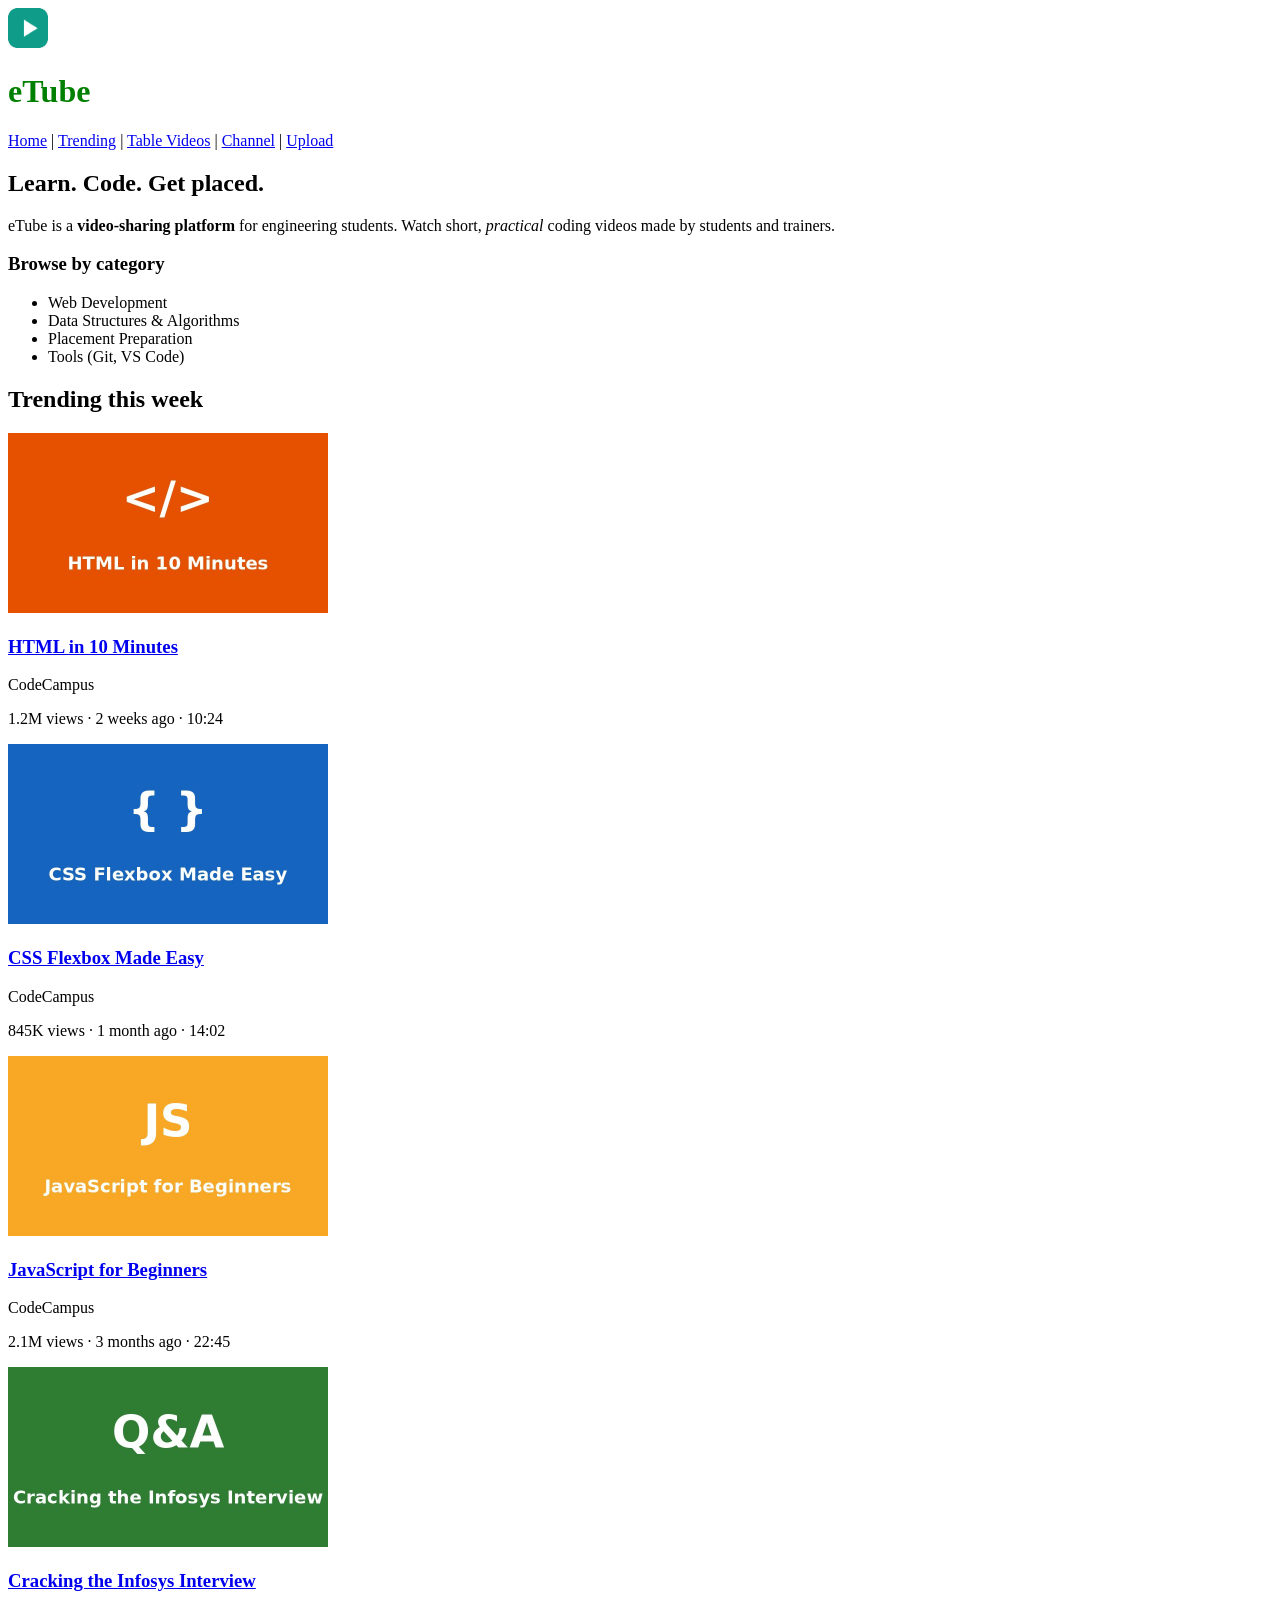
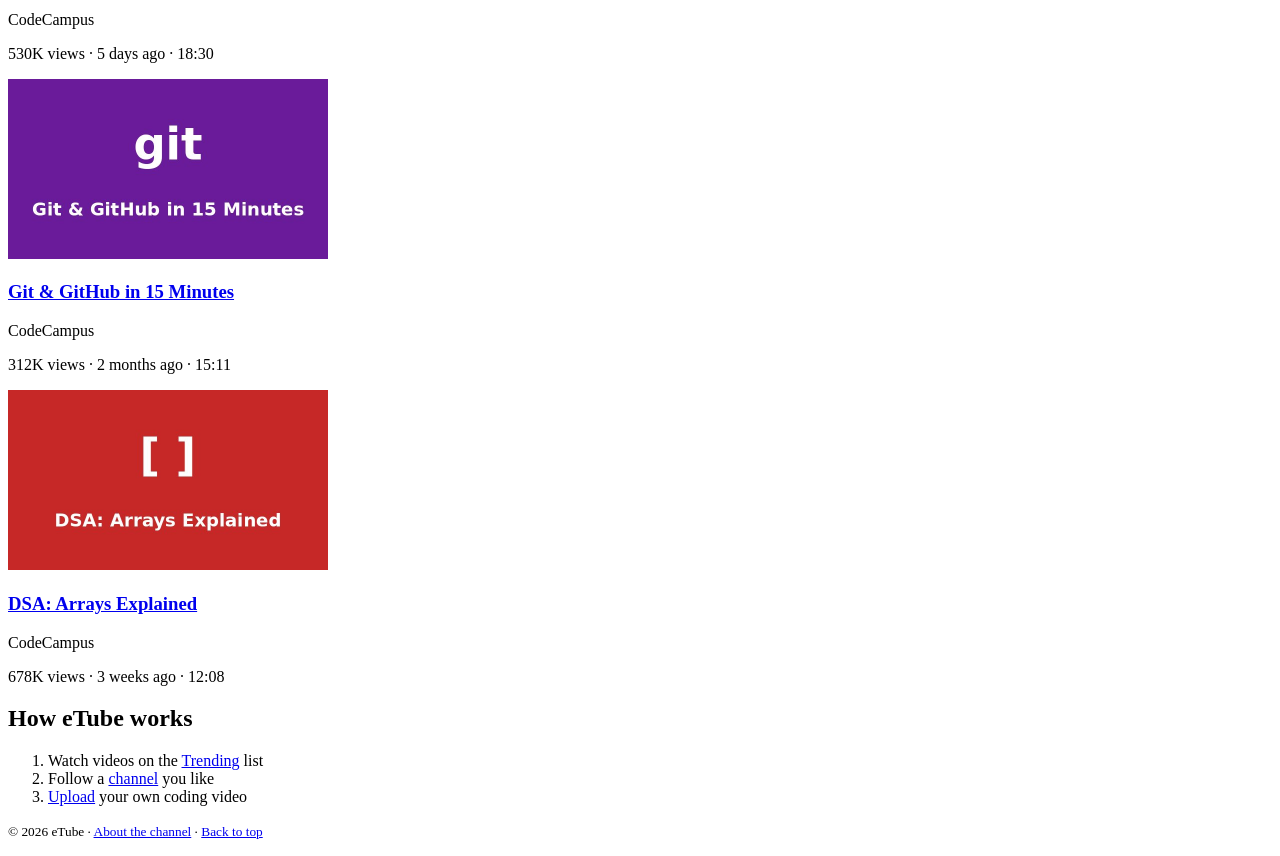
==== index.html @ f188d19d "adding new project" ====
<!DOCTYPE html>
<html lang="en">
<head>
  <meta charset="UTF-8">
  <meta name="viewport" content="width=device-width, initial-scale=1.0">
  <title>eTube | Home</title>
</head>
<body id="top">

  <!-- Same header on every page -->
  <header>
    <a href="index.html"><img src="images/logo.png" alt="eTube logo" width="40"></a>
    <h1>eTube</h1>
    <style>h1 {color : green} </style> 
    <nav>
      <a href="index.html">Home</a> |
      <a href="index.html#trending">Trending</a> |
      <a href="table-videos.html">Table Videos</a> |
      <a href="channel.html">Channel</a> |
      <a href="upload.html">Upload</a>
    </nav>
  </header>

  <main>
    <section>
      <h2>Learn. Code. Get placed.</h2>
      <p>
        eTube is a <strong>video-sharing platform</strong> for engineering students.
        Watch short, <em>practical</em> coding videos made by students and trainers.
      </p>
    </section>

    <h3>Browse by category</h3>
    <ul>
      <li>Web Development</li>
      <li>Data Structures &amp; Algorithms</li>
      <li>Placement Preparation</li>
      <li>Tools (Git, VS Code)</li>
    </ul>

    <section id="trending">
      <h2>Trending this week</h2>

      <div class="video-card" id="video-html-basics">
        <a href="watch.html"><img src="images/thumbs/html-basics.jpg" alt="Thumbnail: HTML in 10 Minutes" width="320"></a>
        <h3><a href="watch.html">HTML in 10 Minutes</a></h3>
        <p><span class="channel">CodeCampus</span></p>
        <p><span class="views">1.2M views</span> &middot; <span class="age">2 weeks ago</span> &middot; <span class="duration">10:24</span></p>
      </div>

      <div class="video-card" id="video-css-flexbox">
        <a href="watch.html"><img src="images/thumbs/css-flexbox.jpg" alt="Thumbnail: CSS Flexbox Made Easy" width="320"></a>
        <h3><a href="watch.html">CSS Flexbox Made Easy</a></h3>
        <p><span class="channel">CodeCampus</span></p>
        <p><span class="views">845K views</span> &middot; <span class="age">1 month ago</span> &middot; <span class="duration">14:02</span></p>
      </div>

      <div class="video-card" id="video-js-basics">
        <a href="watch.html"><img src="images/thumbs/js-basics.jpg" alt="Thumbnail: JavaScript for Beginners" width="320"></a>
        <h3><a href="watch.html">JavaScript for Beginners</a></h3>
        <p><span class="channel">CodeCampus</span></p>
        <p><span class="views">2.1M views</span> &middot; <span class="age">3 months ago</span> &middot; <span class="duration">22:45</span></p>
      </div>

      <div class="video-card" id="video-infosys-interview">
        <a href="watch.html"><img src="images/thumbs/infosys-interview.jpg" alt="Thumbnail: Cracking the Infosys Interview" width="320"></a>
        <h3><a href="watch.html">Cracking the Infosys Interview</a></h3>
        <p><span class="channel">CodeCampus</span></p>
        <p><span class="views">530K views</span> &middot; <span class="age">5 days ago</span> &middot; <span class="duration">18:30</span></p>
      </div>

      <div class="video-card" id="video-git-github">
        <a href="watch.html"><img src="images/thumbs/git-github.jpg" alt="Thumbnail: Git and GitHub in 15 Minutes" width="320"></a>
        <h3><a href="watch.html">Git &amp; GitHub in 15 Minutes</a></h3>
        <p><span class="channel">CodeCampus</span></p>
        <p><span class="views">312K views</span> &middot; <span class="age">2 months ago</span> &middot; <span class="duration">15:11</span></p>
      </div>

      <div class="video-card" id="video-dsa-arrays">
        <a href="watch.html"><img src="images/thumbs/dsa-arrays.jpg" alt="Thumbnail: DSA Arrays Explained" width="320"></a>
        <h3><a href="watch.html">DSA: Arrays Explained</a></h3>
        <p><span class="channel">CodeCampus</span></p>
        <p><span class="views">678K views</span> &middot; <span class="age">3 weeks ago</span> &middot; <span class="duration">12:08</span></p>
      </div>
    </section>

    <section>
      <h2>How eTube works</h2>
      <ol>
        <li>Watch videos on the <a href="index.html#trending">Trending</a> list</li>
        <li>Follow a <a href="channel.html">channel</a> you like</li>
        <li><a href="upload.html">Upload</a> your own coding video</li>
      </ol>
    </section>
  </main>

  <footer>
    <p>
      <small>&copy; 2026 eTube &middot;
        <a href="channel.html#about">About the channel</a> &middot;
        <a href="#top">Back to top</a>
      </small>
    </p>
  </footer>

</body>
</html>
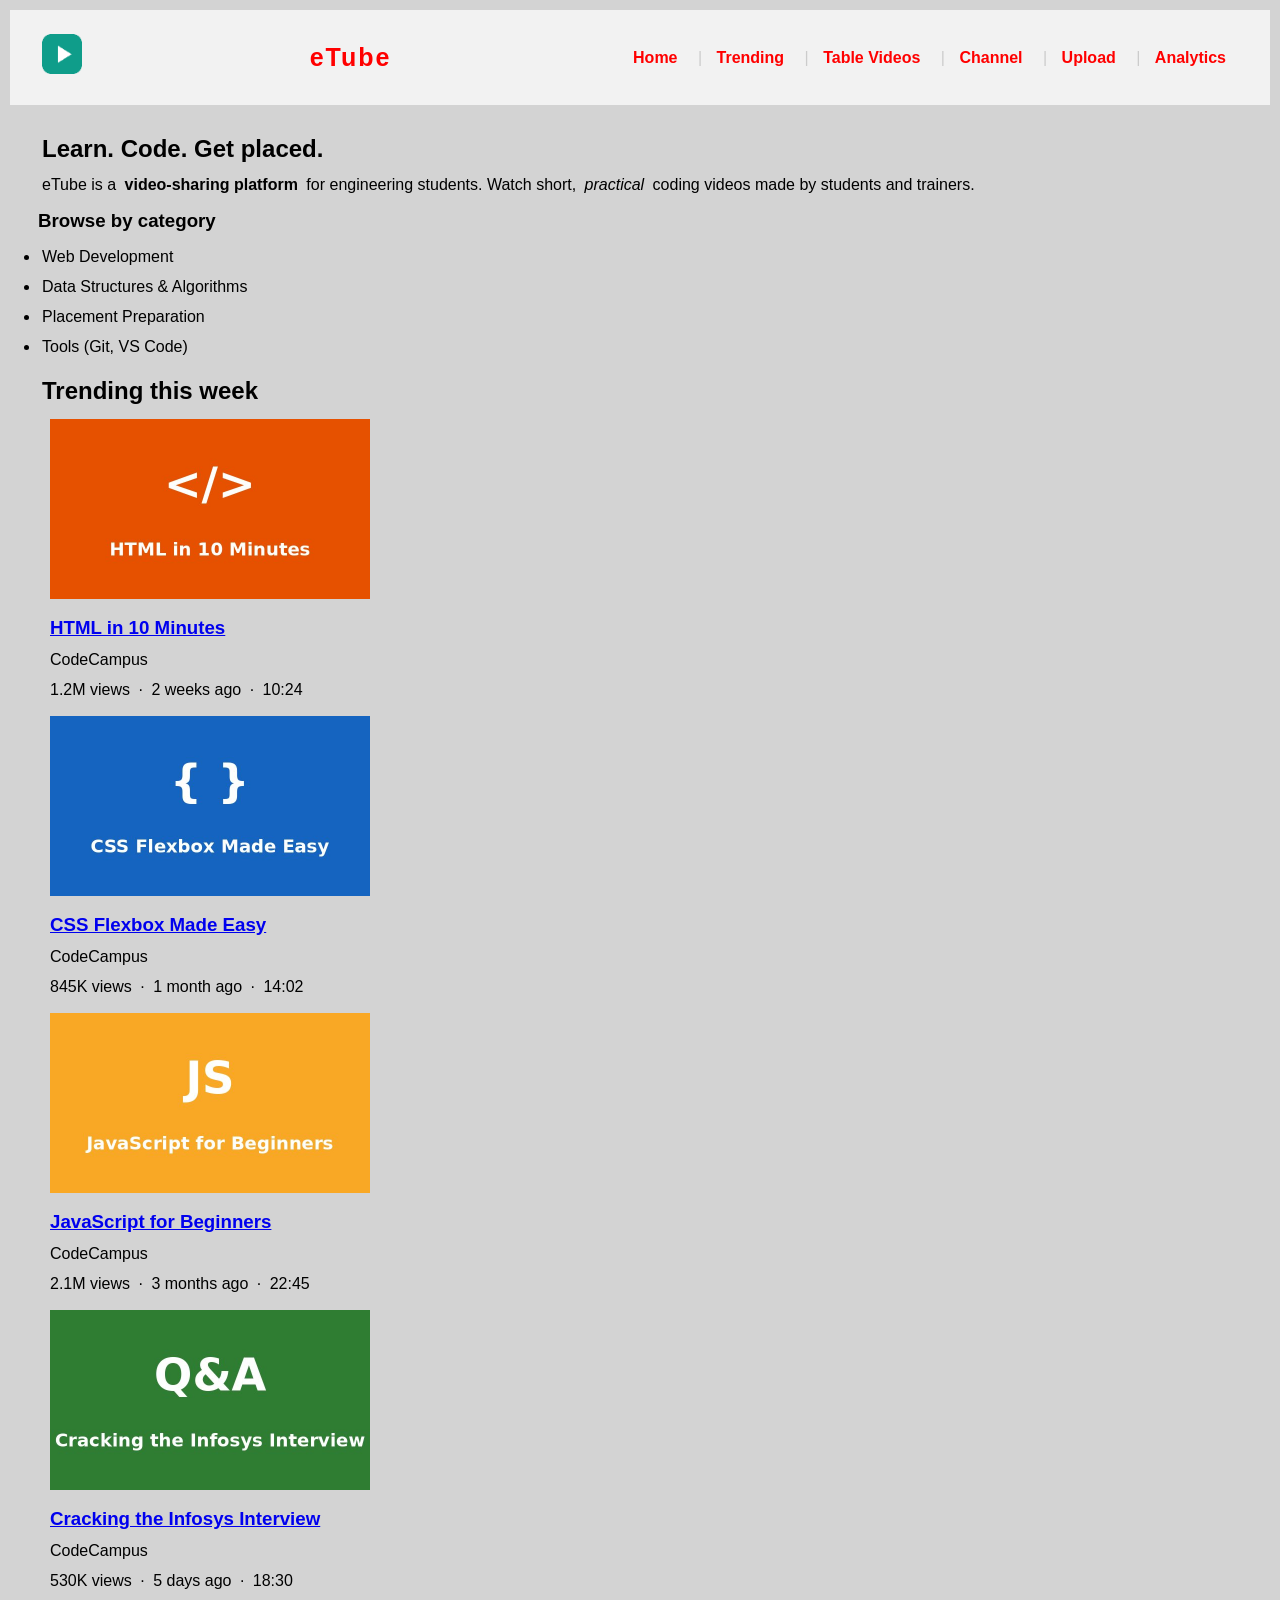
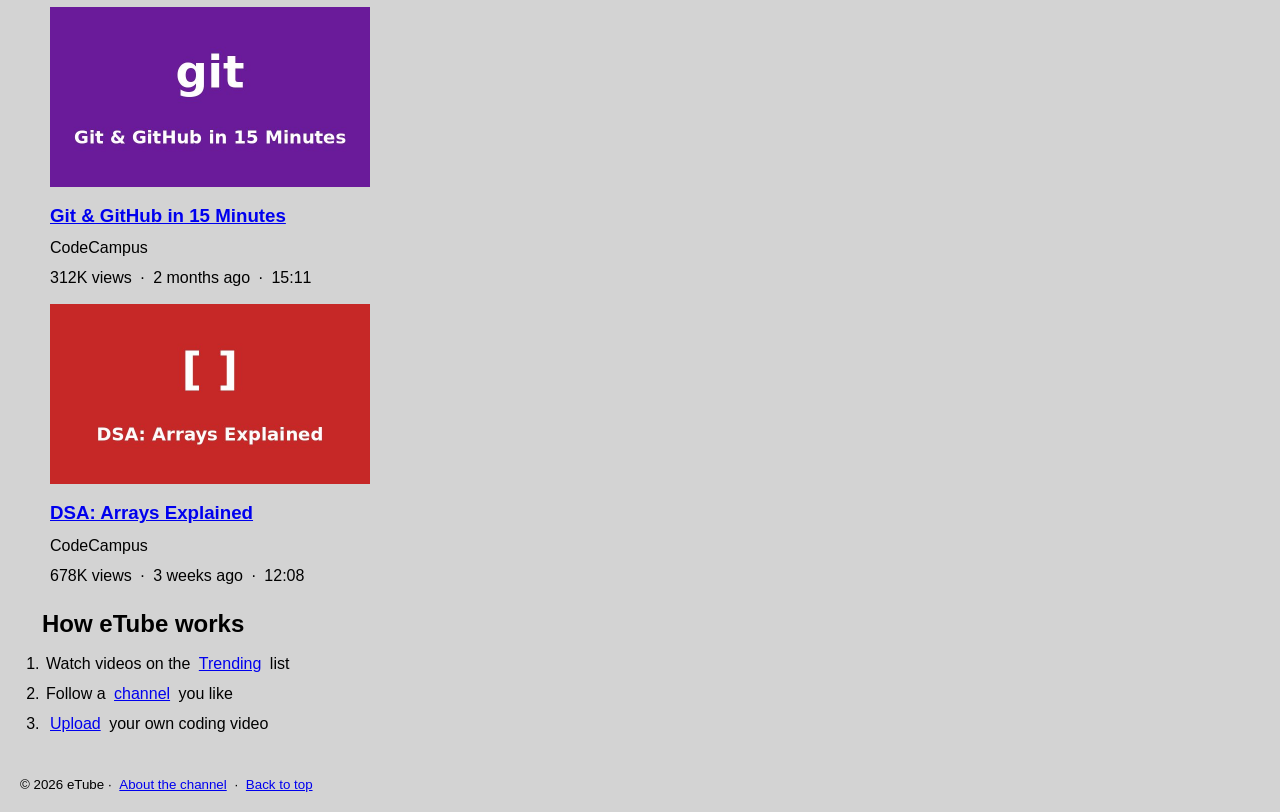
==== commit 8aacbd33: "Add CSS styles and update HTML title and navigation links" ====
--- a/index.html
+++ b/index.html
@@ -3,7 +3,8 @@
 <head>
   <meta charset="UTF-8">
   <meta name="viewport" content="width=device-width, initial-scale=1.0">
-  <title>eTube | Home</title>
+  <title>eTube | RCE</title>
+  <link rel="stylesheet" href="css/style.css">
 </head>
 <body id="top">
 
@@ -11,13 +12,15 @@
   <header>
     <a href="index.html"><img src="images/logo.png" alt="eTube logo" width="40"></a>
     <h1>eTube</h1>
-    <style>h1 {color : green} </style> 
+    
+    <!-- <style>h1 {color : green} </style> -->
     <nav>
       <a href="index.html">Home</a> |
       <a href="index.html#trending">Trending</a> |
       <a href="table-videos.html">Table Videos</a> |
       <a href="channel.html">Channel</a> |
-      <a href="upload.html">Upload</a>
+      <a href="upload.html">Upload</a> |
+      <a href="analytics.html" target="_blank">Analytics</a>
     </nav>
   </header>
 
--- a/css/style.css
+++ b/css/style.css
@@ -0,0 +1,60 @@
+/*Universal Styles*/
+* {
+    margin: 2px;
+    padding: 2px;
+}
+
+body{
+     font-family: Arial, sans-serif;
+     font-size: 16px;
+     line-height: 1.5;
+     color: black;
+     background-color: lightgray;
+}
+
+main{
+    padding: 16px 24px;
+}
+
+/*Header Styles and Navigation*/
+
+header {
+    background-color: #f2f2f2;
+    padding: 16px 24px;
+    display: flex;
+    align-items: center;
+    justify-content: space-between;
+}
+
+header img {
+    height: 40px;
+    margin-right: 16px;
+}
+
+header h1 {
+  display: inline-block;
+  vertical-align: middle;
+  letter-spacing: 2px;
+  margin-left: 10px;
+  color: red;
+  font-size: 25px;
+  }
+
+  nav{    
+    display: inline;
+    margin-left: 32px;
+    color: #cccccc;
+  }
+
+  nav a {
+    text-decoration: none;
+    font-weight: bold;
+    padding: 6px 8px;
+    color: red;
+    margin-right: 8px;
+  }
+
+  nav a:hover {
+    background-color: yellow;
+    color: green;    
+  }
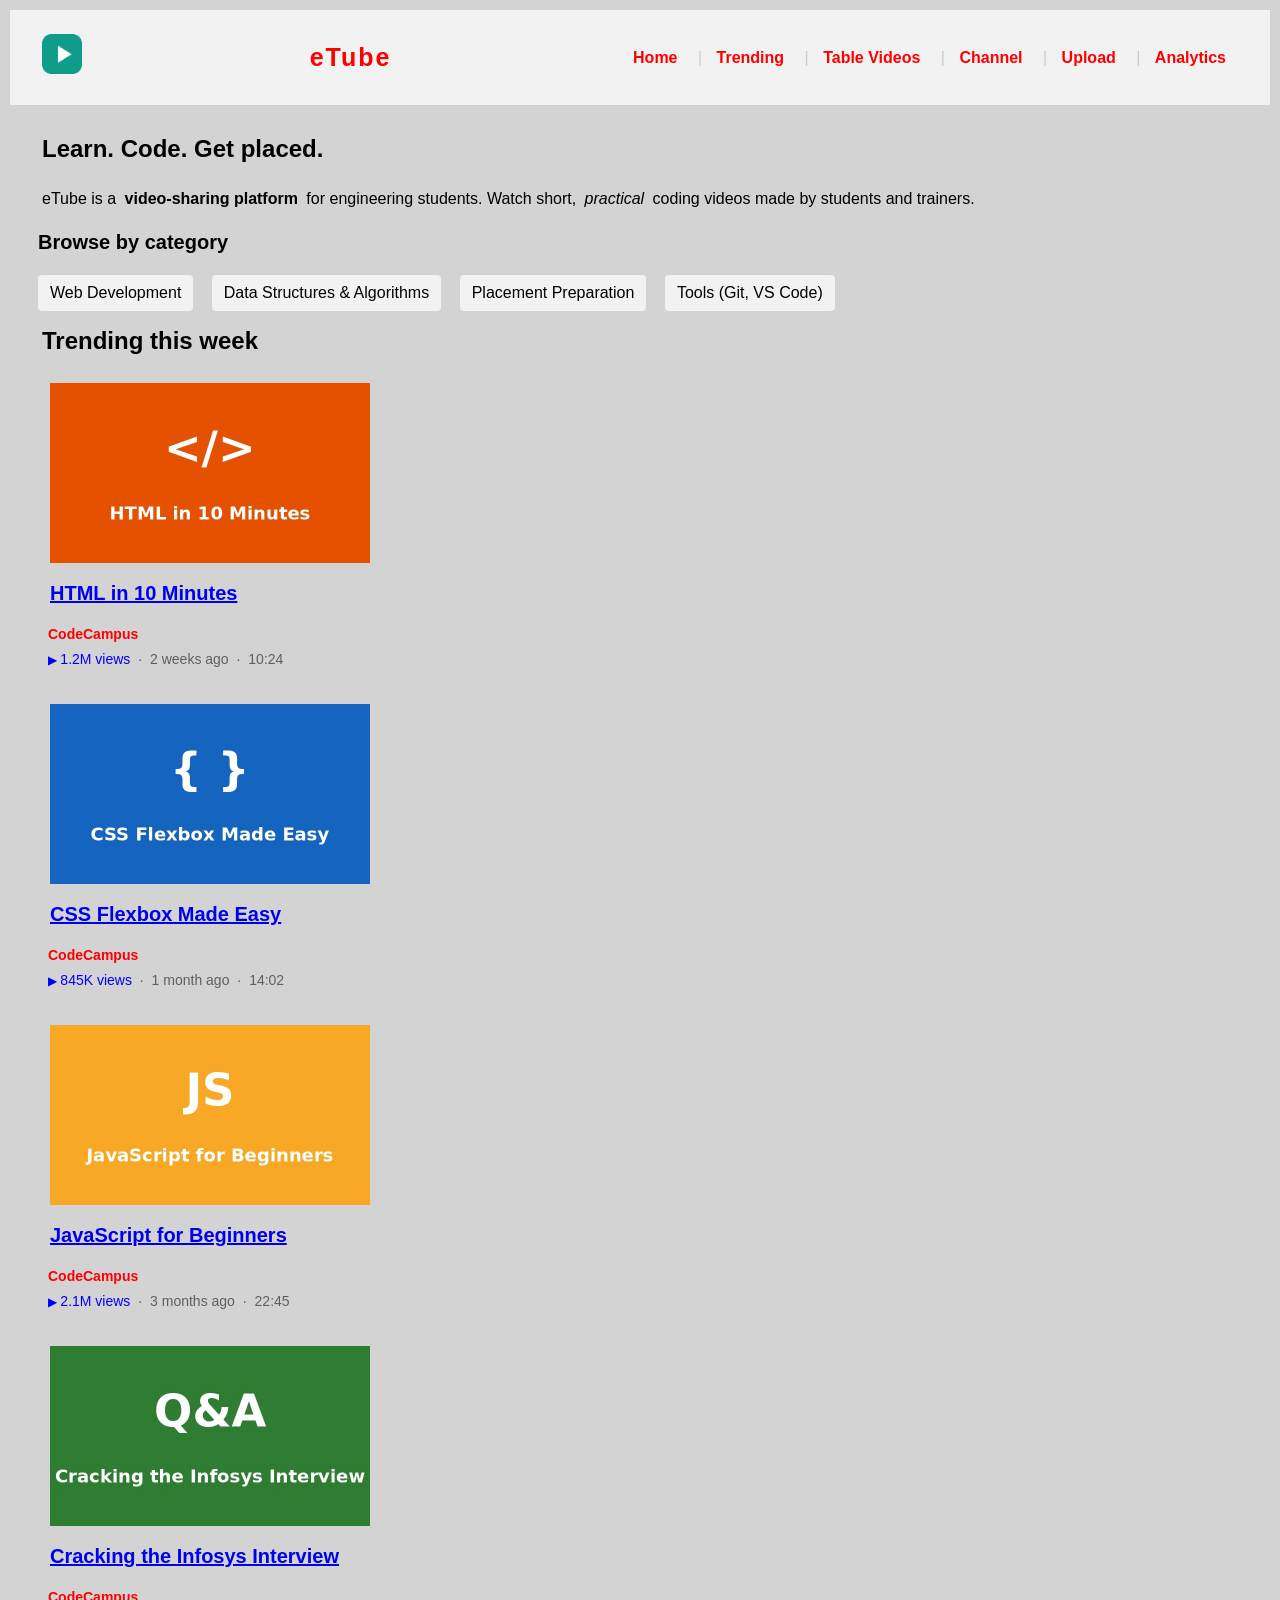
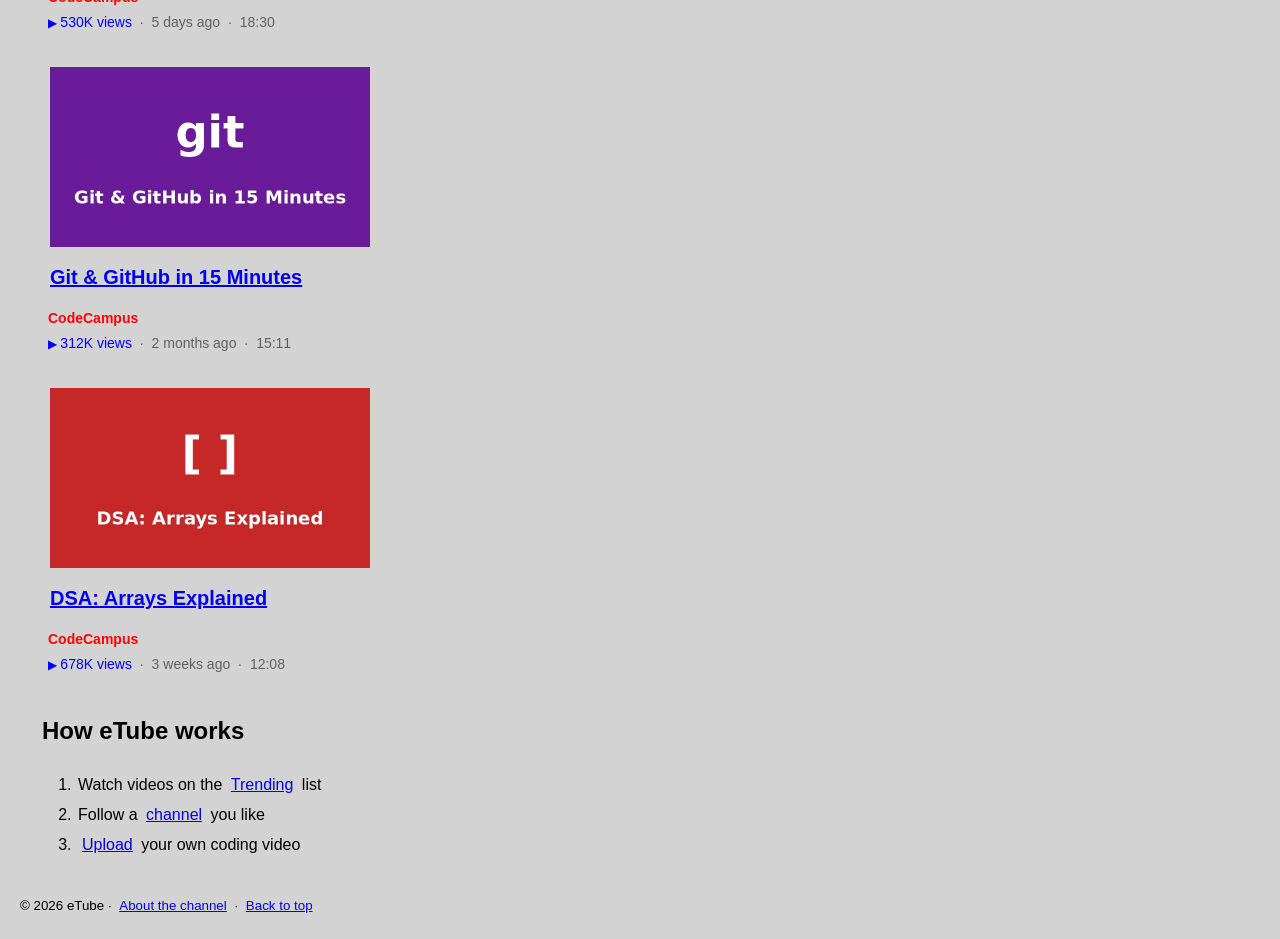
==== commit 065efbb5: "Enhance channel layout and styling with new subscribe button and improved CSS classes" ====
--- a/index.html
+++ b/index.html
@@ -34,7 +34,7 @@
     </section>
 
     <h3>Browse by category</h3>
-    <ul>
+    <ul class="categories">
       <li>Web Development</li>
       <li>Data Structures &amp; Algorithms</li>
       <li>Placement Preparation</li>
--- a/css/style.css
+++ b/css/style.css
@@ -57,4 +57,96 @@
   nav a:hover {
     background-color: yellow;
     color: green;    
+  }
+
+  /* Headings and text basics */
+  h2 {
+    font-size: 24px;
+    margin-bottom: 16px;
+  }
+
+  h3 {
+    font-size: 20px;
+    margin-bottom: 12px;
+  }
+
+  p{
+    margin-bottom: 8px;
+  }
+
+  ul,ol {
+    margin-left: 34px;
+  }
+
+  /* Video and Thumbnail Styles */
+  .video-card{
+    margin-bottom: 24px;
+  }
+
+  .video-card img {
+    cursor: pointer;
+  }
+
+  .video-card .channel {
+    color: red;
+    font-weight: bold;
+    padding-right: 8px;
+  }
+
+  .video-card .views {
+    color: blue;
+  }
+
+  .video-card h3 a:hover {
+    text-decoration: underline;
+  }
+
+  .video-card p {
+    margin: 0;
+    font-size: 14px;
+    color: #606060;
+  }
+
+  .video-card .views::before {
+    content:"\25B6  ";
+    font-size: 12px;
+  }
+
+  ul.categories {
+    list-style-type: none;
+    margin-left: 0;
+  }
+
+  ul.categories li {
+    display: inline-block;
+    margin-right: 12px;
+    padding: 6px 12px;
+    background-color: #f2f2f2;
+    border-radius: 4px;
+    cursor: pointer;
+  }
+
+  ul.categories li:hover {
+    background-color: #e0e0e0;
+    color:#ffffff
+  }
+
+  .channel-info h2{
+    display: flex;
+    align-items: center;
+    margin-bottom: 16px;
+  }
+  .subscribers, .video-count {
+    font-size: 14px;
+    color: #3a1e1e;
+  }
+
+  .subscribe-btn {
+    display: inline-block;
+    margin-left: 16px;
+    padding: 6px 12px;
+    background-color: red;
+    color: white;
+    border-radius: 4px;
+    cursor: pointer;
   }
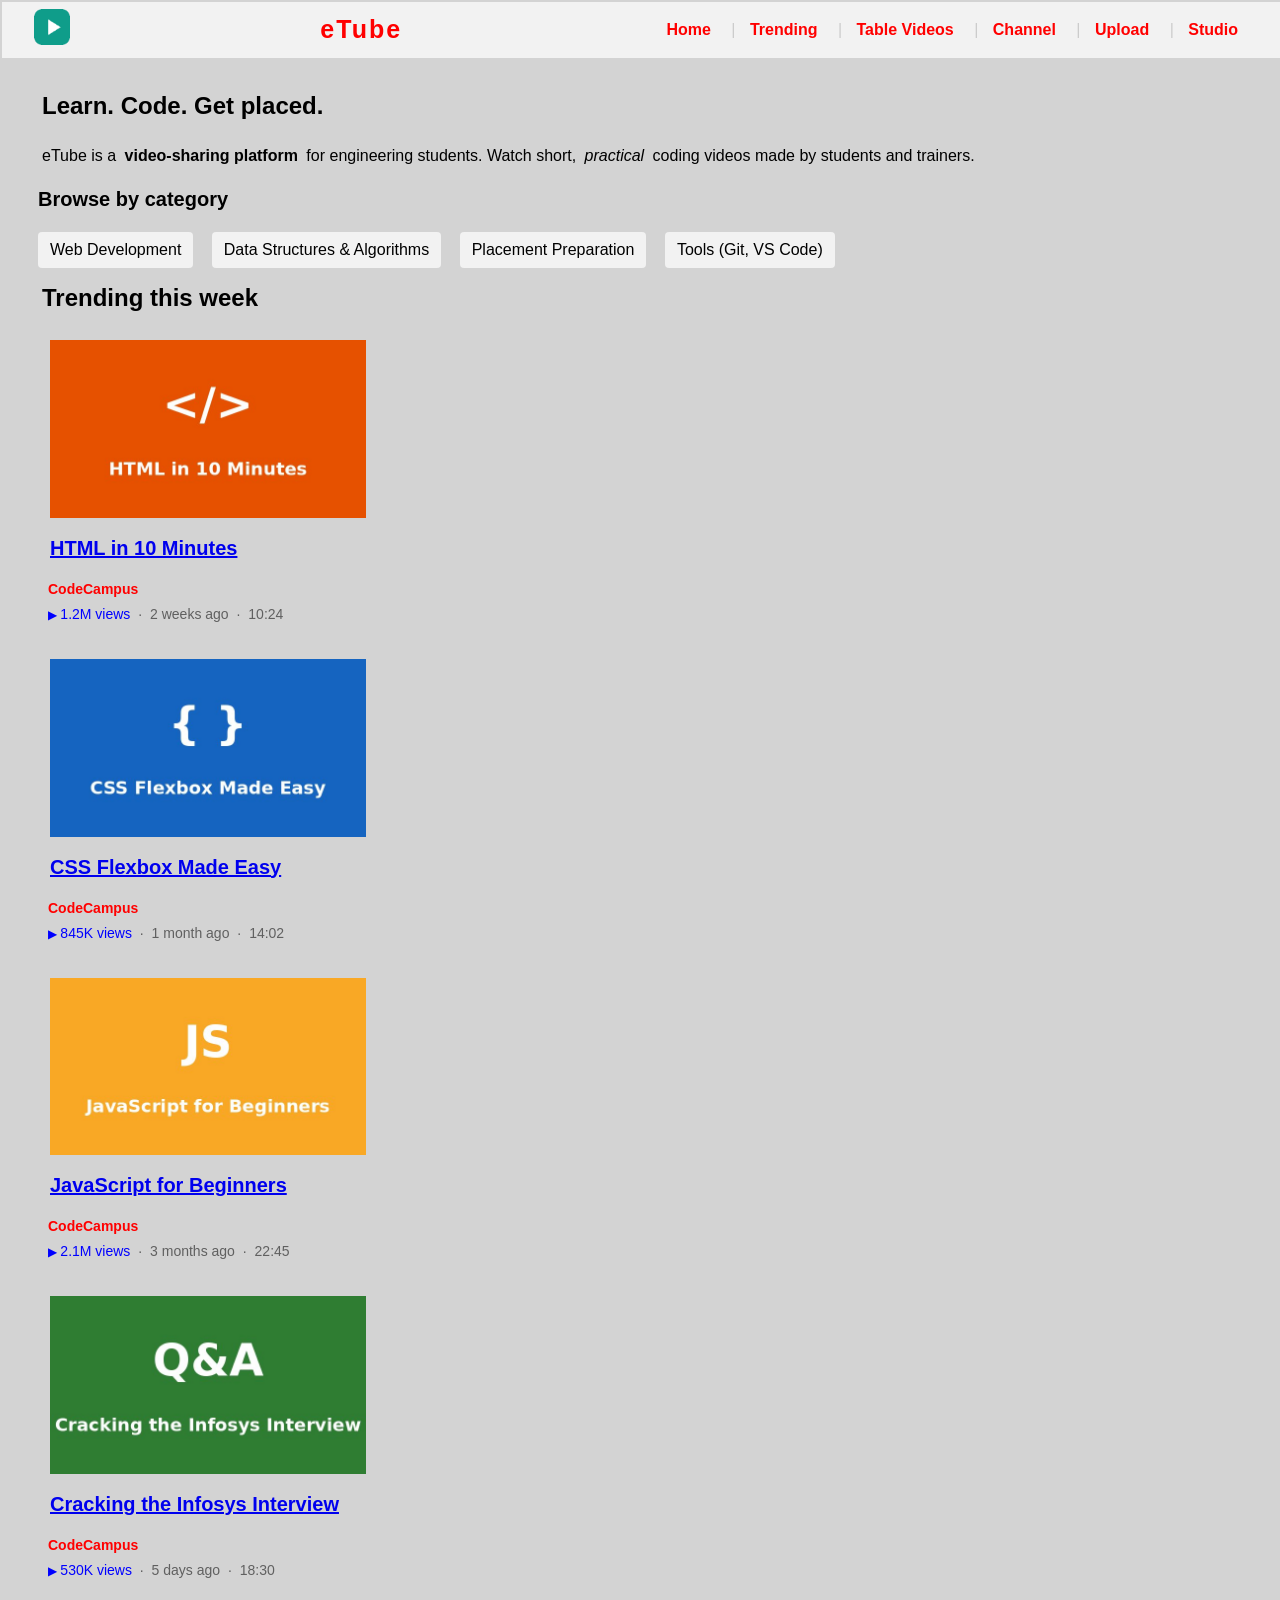
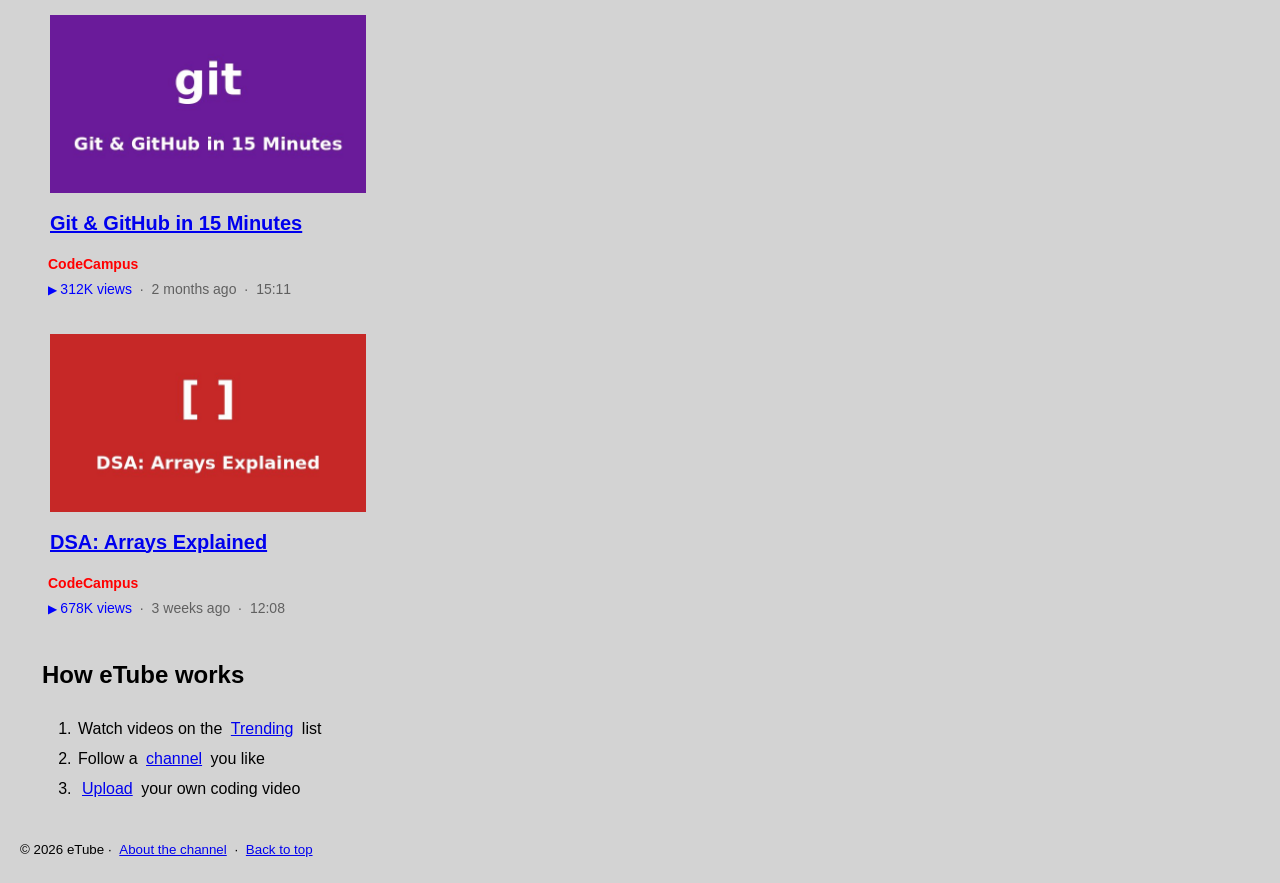
==== commit 34d491a9: "Add analytics page and update navigation links across multiple pages" ====
--- a/index.html
+++ b/index.html
@@ -3,7 +3,7 @@
 <head>
   <meta charset="UTF-8">
   <meta name="viewport" content="width=device-width, initial-scale=1.0">
-  <title>eTube | RCE</title>
+  <title>eTube | Home</title>
   <link rel="stylesheet" href="css/style.css">
 </head>
 <body id="top">
@@ -12,15 +12,13 @@
   <header>
     <a href="index.html"><img src="images/logo.png" alt="eTube logo" width="40"></a>
     <h1>eTube</h1>
-    
-    <!-- <style>h1 {color : green} </style> -->
     <nav>
       <a href="index.html">Home</a> |
       <a href="index.html#trending">Trending</a> |
       <a href="table-videos.html">Table Videos</a> |
       <a href="channel.html">Channel</a> |
       <a href="upload.html">Upload</a> |
-      <a href="analytics.html" target="_blank">Analytics</a>
+      <a href="analytics.html">Studio</a>
     </nav>
   </header>
 
--- a/css/style.css
+++ b/css/style.css
@@ -149,4 +149,26 @@
     color: white;
     border-radius: 4px;
     cursor: pointer;
-  }+  }
+
+  /* ===================================================================
+     Day 3 - Box Model and Layout
+      =================================================================== */
+    * {
+        box-sizing: border-box;
+    }
+
+    /* ------------- Fixed top bar ------------- */
+    header {
+      
+        position: fixed;
+        top: 0;
+        left: 0;
+        width: 100%;
+        height: 56px;
+        z-index: 1000;
+    }
+
+    body{
+      padding-top: 56px; /* Add padding to avoid content being hidden behind the fixed header */
+    }
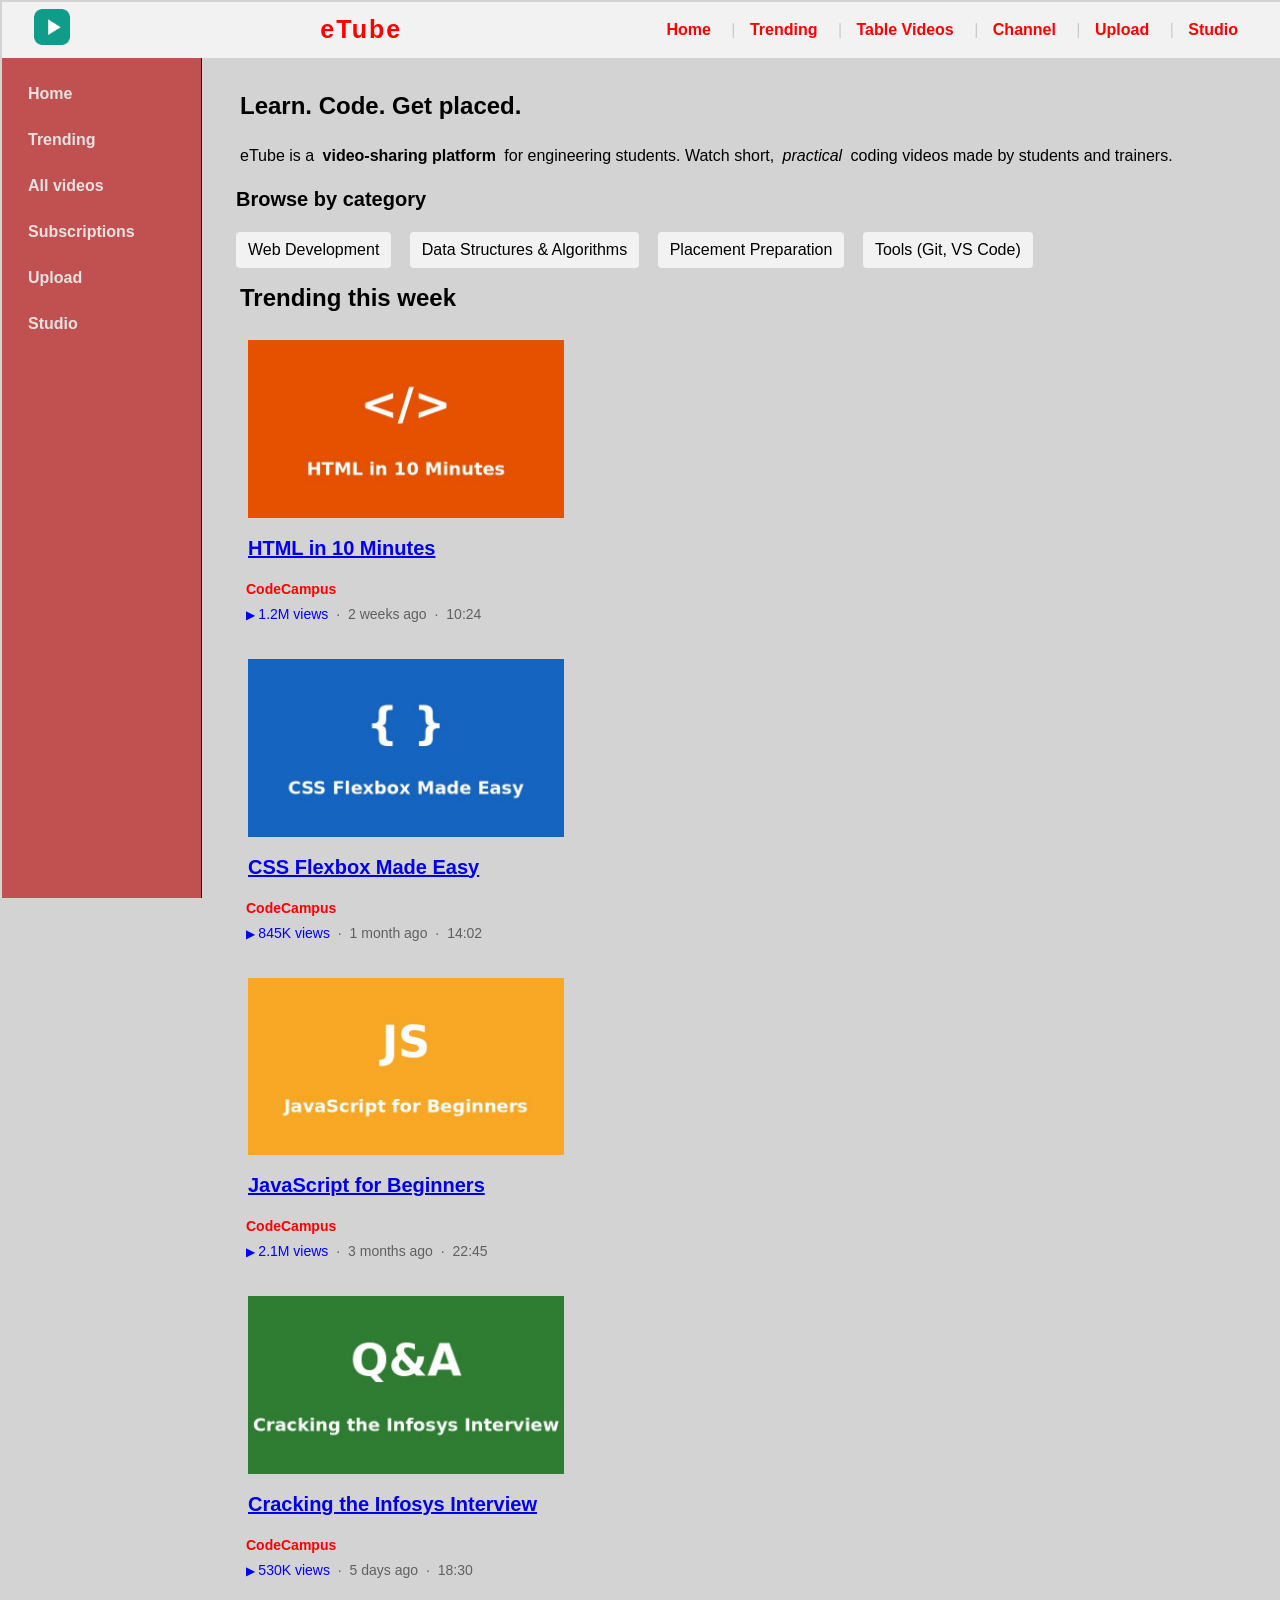
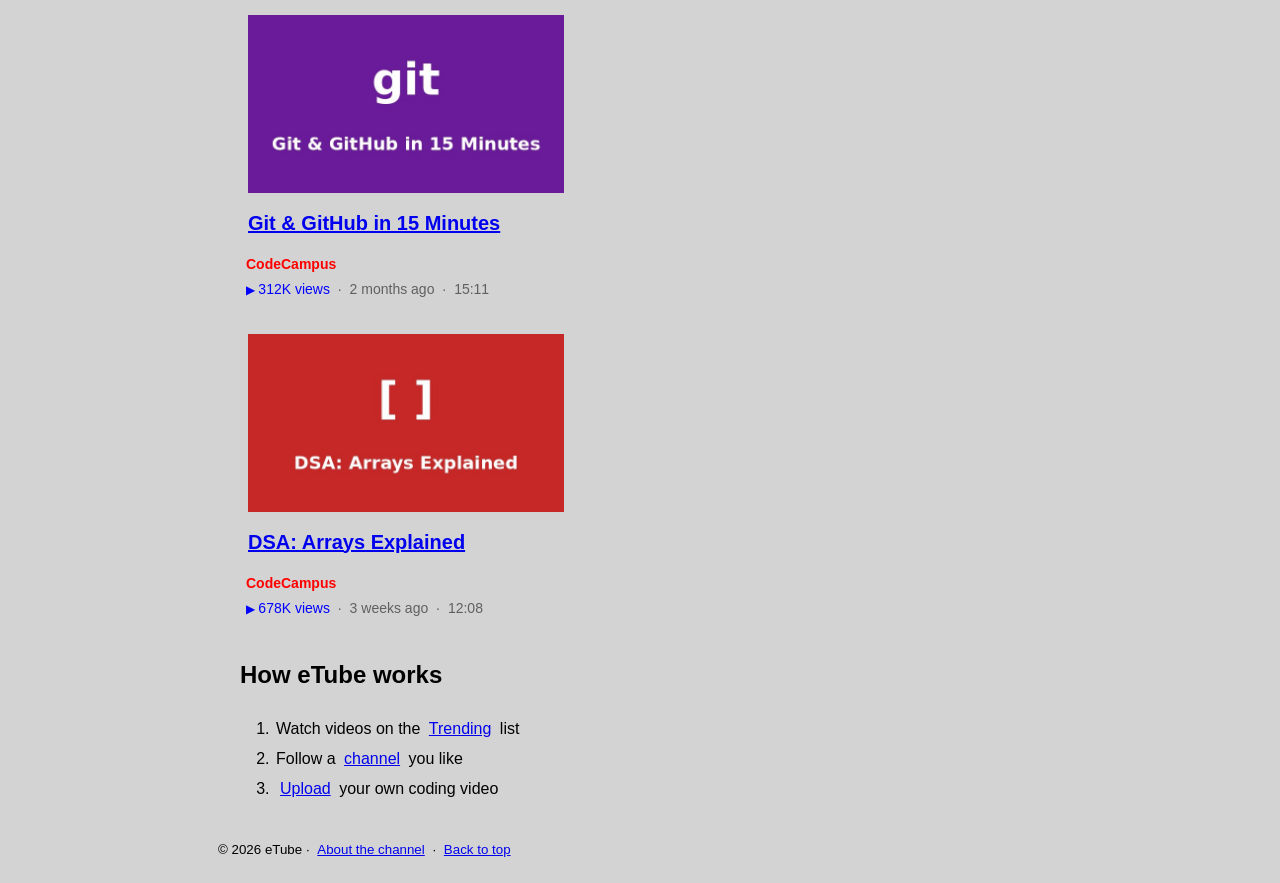
==== commit 2e2eeed9: "Add sidebar navigation and adjust body class for home page layout" ====
--- a/index.html
+++ b/index.html
@@ -6,7 +6,7 @@
   <title>eTube | Home</title>
   <link rel="stylesheet" href="css/style.css">
 </head>
-<body id="top">
+<body id="top" class="home">
 
   <!-- Same header on every page -->
   <header>
@@ -21,7 +21,15 @@
       <a href="analytics.html">Studio</a>
     </nav>
   </header>
-
+<!-- Left sidebar (home page only) -->
+  <aside class="sidebar">
+    <a href="index.html">Home</a>
+    <a href="index.html#trending">Trending</a>
+    <a href="table-videos.html">All videos</a>
+    <a href="channel.html">Subscriptions</a>
+    <a href="upload.html">Upload</a>
+    <a href="analytics.html">Studio</a>
+  </aside>
   <main>
     <section>
       <h2>Learn. Code. Get placed.</h2>
--- a/css/style.css
+++ b/css/style.css
@@ -171,4 +171,38 @@
 
     body{
       padding-top: 56px; /* Add padding to avoid content being hidden behind the fixed header */
-    }+    }
+
+    [id]{
+      scroll-margin-top: 70px; /* Add scroll margin to avoid content being hidden behind the fixed header when using anchor links */
+    }
+
+
+/* ---------- 16. Sidebar (home page) ---------- */
+.sidebar {
+  position: fixed;
+  top: 56px;
+  bottom: 0;
+  left: 0;
+  width: 200px;
+  padding: 12px;
+  background-color: #c15151;
+  border-right: 1px solid #1f0a5e;
+}
+
+.sidebar a {
+  display: block;                 /* full-width clickable rows */
+  padding: 10px 12px;
+  color: #eae1e1;
+  font-weight: bold;
+  text-decoration: none;
+}
+
+.sidebar a:hover {
+  background-color: #3516cf;
+}
+
+body.home main,
+body.home footer {
+  margin-left: 200px;             /* make room for the sidebar */
+}
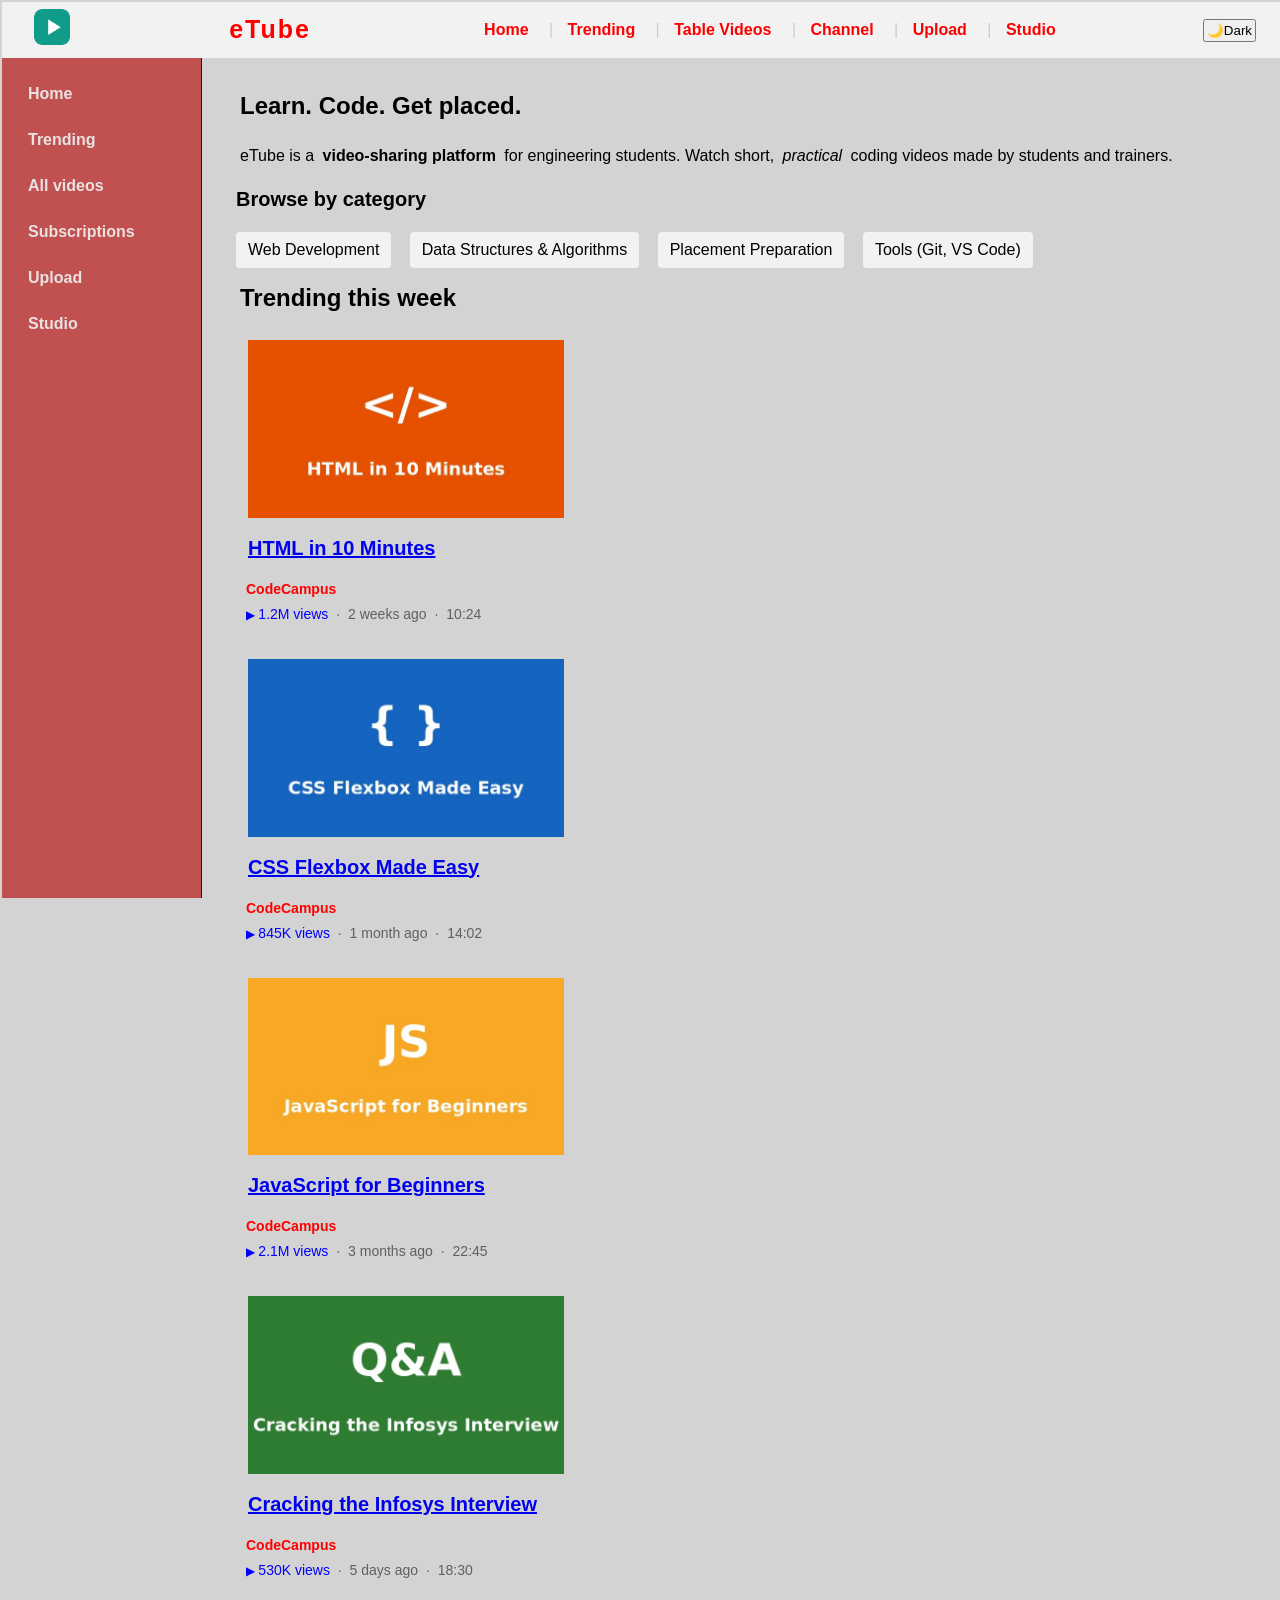
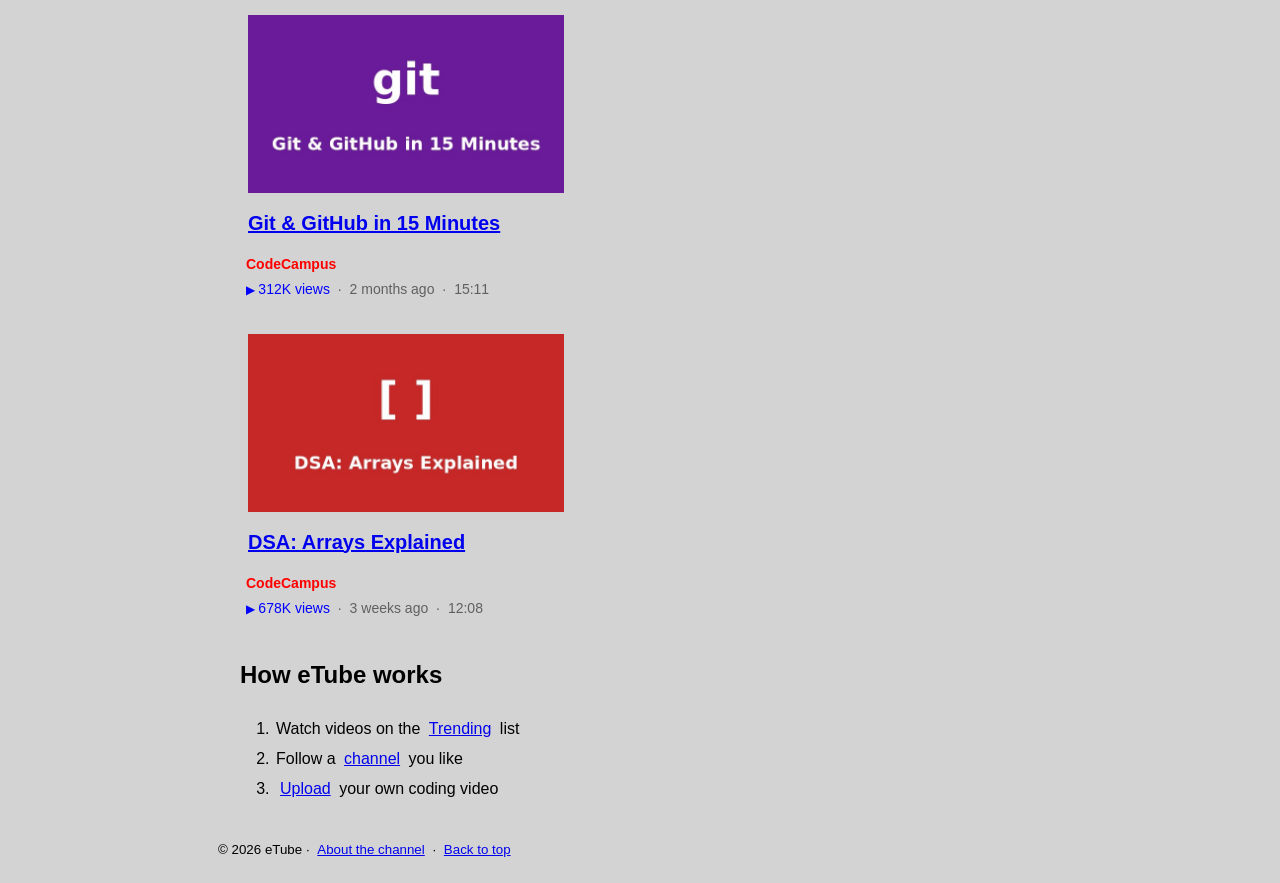
==== commit 0285061f: "Add dark mode toggle functionality and update styles for dark theme" ====
--- a/index.html
+++ b/index.html
@@ -20,6 +20,7 @@
       <a href="upload.html">Upload</a> |
       <a href="analytics.html">Studio</a>
     </nav>
+    <button id="themeBtn" class="theme-btn" onclick="toggleTheme()">&#127769;Dark</button>
   </header>
 <!-- Left sidebar (home page only) -->
   <aside class="sidebar">
@@ -111,6 +112,6 @@
       </small>
     </p>
   </footer>
-
+<script src="js/app.js"></script>
 </body>
 </html>
--- a/css/style.css
+++ b/css/style.css
@@ -205,4 +205,33 @@
 body.home main,
 body.home footer {
   margin-left: 200px;             /* make room for the sidebar */
+}
+
+body.dark {
+  color: #f2f2f2;
+  background-color: #181818;
+}
+
+body.dark header,
+body.dark ul.categories li {
+  background-color: #282828;
+}
+
+body.dark nav,
+body.dark nav a,
+body.dark a,
+body.dark .video-card p,
+body.dark .subscribers,
+body.dark .video-count {
+  color: #e0e0e0;
+}
+
+body.dark .sidebar {
+  background-color: #202020;
+  border-right-color: #444;
+}
+
+body.dark ul.categories li:hover {
+  background-color: #444;
+  color: #fff;
 }
